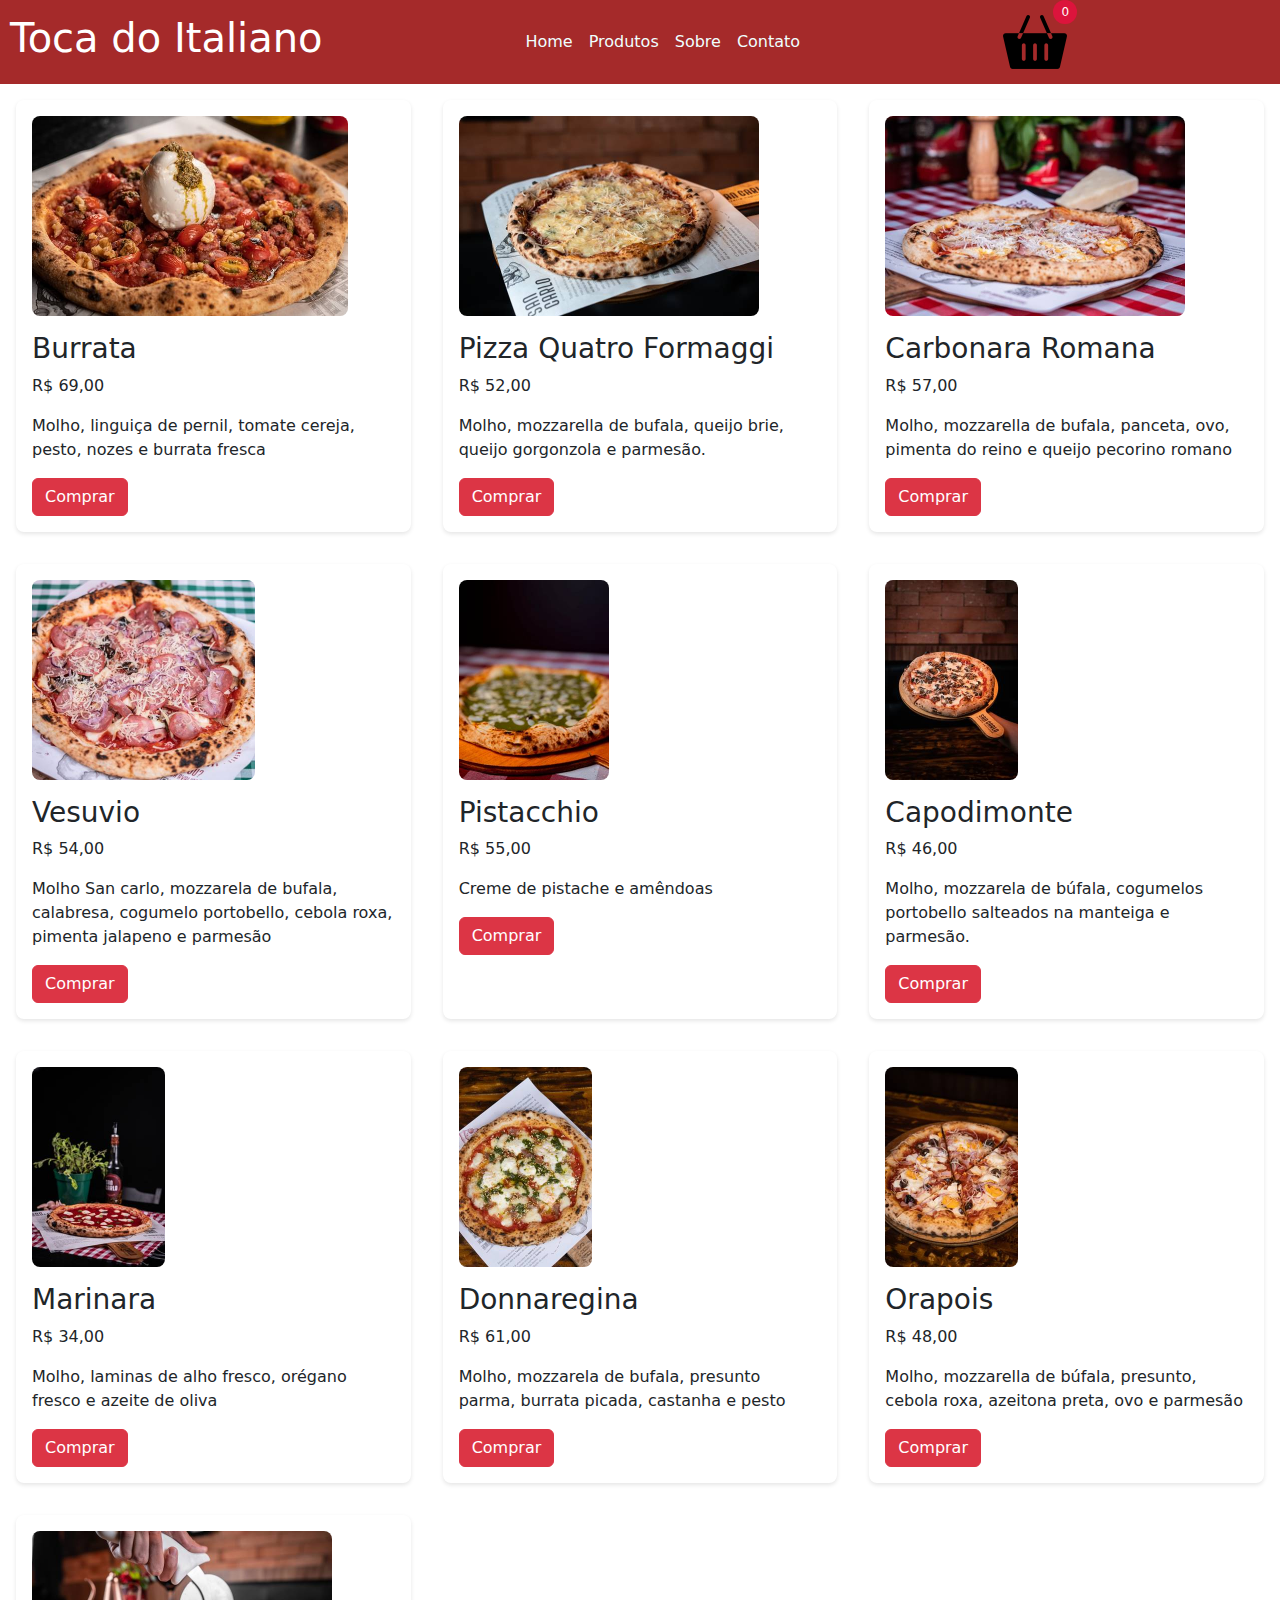
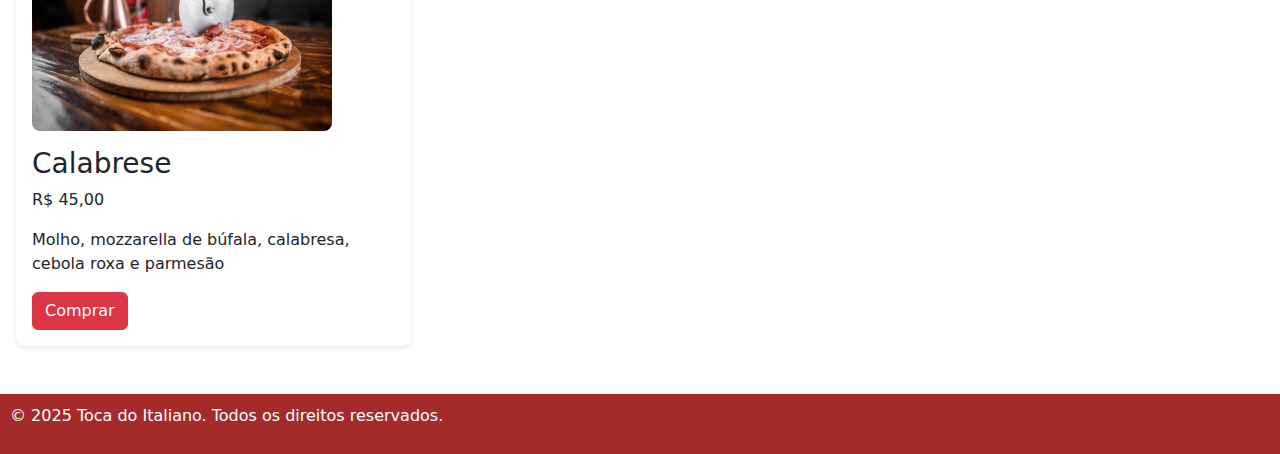
==== Case Store/index.html @ c84e0ee3 "Add files via upload" ====
<!DOCTYPE html>
<html lang="en">
<head>
    <meta charset="UTF-8">
    <meta name="viewport" content="width=device-width, initial-scale=1.0">
    <title>Case Store</title>
    <link rel="stylesheet" href="css/style.css">
    <link rel="stylesheet" href="css/bootstrap.min.css">
    <script src="js/bootstrap.min.js"></script>
</head>
<body class="Body">
    <header>
        <div class="logo">
            <h1>Toca do Italiano</h1>
        </div>
        <nav class="menu">
            <ul>
                <li><a href="#index.html">Home</a></li>
                <li><a href="#produtos.html">Produtos</a></li>
                <li><a href="#sobre.html">Sobre</a></li>
                <li><a href="#contato.html">Contato</a></li>
            </ul>
        </nav>
        <div class="cart-icon" onclick="abrirCarrinho()">
            <img src="assets/shopping-cart.png" alt="">
            <i class="fa fa-shopping-cart"> </i>
            <span id="cart-count">0</span>
        </div>
        <section id="products">
            <!-- Produtos serão listados aqui -->
            </section>
            <div id="quantity-modal" style="display: none;">
            <!-- Modal de quantidade -->
            </div>
            <div id="cart" style="display: none;">
            <!-- Carrinho de compras -->
            </div>
            <div id="payment-modal" style="display: none;">
            <!-- Modal de pagamento -->
            </div>
            <div id="toast"></div>
    </header>
    <main>
        <section class="Produtos">
            <div class="product-card">
               <img src="assets/burrata.jpg" alt="">
               <h3>Burrata</h3>
               <p class="price">R$ 69,00</p>
               <p class="description">Molho, linguiça de pernil, tomate cereja, pesto, nozes e burrata fresca</p>
               <button class="btn btn-danger"openModal(1, 'Burrata', 30.00, 'assets/burrata.jpg')">Comprar</button>
            </div>
            <div class="product-card">
                <img src="assets/quatro-formaggi.jpg" alt="">
                <h3>Pizza Quatro Formaggi</h3>
                <p class="price">R$ 52,00</p>
                <p class="description">Molho, mozzarella de bufala, queijo brie, queijo gorgonzola e parmesão.</p>
                <button class="btn btn-danger" onclick="openModal(1, 'Pizza Quatro Formaggi', 52.00, 'assets/quatro-formaggi.jpg')">Comprar</button>
             </div>
             <div class="product-card">
                <img src="assets/carbonara.jpg" alt="">
                <h3>Carbonara Romana</h3>
                <p class="price">R$ 57,00</p>
                <p class="description">Molho, mozzarella de bufala, panceta, ovo, pimenta do reino e queijo pecorino romano</p>
                <button class="btn btn-danger" onclick="openModal(1, 'Carbonara Romana', 57.00, 'assets/carbonara.jpg')">Comprar</button>
             </div>
             <div class="product-card">
                <img src="assets/linguica.jpg" alt="">
                <h3>Vesuvio</h3>
                <p class="price">R$ 54,00</p>
                <p class="description">Molho San carlo, mozzarela de bufala, calabresa, cogumelo portobello, cebola roxa, pimenta jalapeno e parmesão</p>
                <button class="btn btn-danger" onclick="openModal(1, 'Vesuvio', 54.00, 'assets/linguica.jpg')">Comprar</button>
             </div>
             <div class="product-card">
                <img src="assets/pistache.jpg" alt="">
                <h3>Pistacchio</h3>
                <p class="price">R$ 55,00</p>
                <p class="description">Creme de pistache e amêndoas</p>
                <button class="btn btn-danger" onclick="openModal(1, 'Pistacchio', 55.00, 'assets/pistache.jpg')">Comprar</button>
             </div>
             <div class="product-card">
                <img src="assets/capodimonte.jpg" alt="">
                <h3>Capodimonte</h3>
                <p class="price">R$ 46,00</p>
                <p class="description">Molho, mozzarela de búfala, cogumelos portobello salteados na manteiga e parmesão.</p>
                <button class="btn btn-danger" onclick="openModal(1, 'capodimonte', 46.00, 'assets/capodimonte.jpg')">Comprar</button>
             </div>
             <div class="product-card">
                <img src="assets/marinara.jpg" alt="">
                <h3>Marinara</h3>
                <p class="price">R$ 34,00</p>
                <p class="description">Molho, laminas de alho fresco, orégano fresco e azeite de oliva</p>
                <button class="btn btn-danger" onclick="openModal(1, 'capodimonte', 46.00, 'assets/capodimonte.jpg')">Comprar</button>
             </div>
             <div class="product-card">
                <img src="assets/donnaregina.jpg" alt="">
                <h3>Donnaregina</h3>
                <p class="price">R$ 61,00</p>
                <p class="description">Molho, mozzarela de bufala, presunto parma, burrata picada, castanha e pesto</p>
                <button class="btn btn-danger" onclick="openModal(1, 'Donnaregina', 61.00, 'assets/donnaregina.jpg')">Comprar</button>
             </div>
             <div class="product-card">
                <img src="assets/orapois.jpg" alt="">
                <h3>Orapois</h3>
                <p class="price">R$ 48,00</p>
                <p class="description">Molho, mozzarella de búfala, presunto, cebola roxa, azeitona preta, ovo e parmesão</p>
                <button class="btn btn-danger" onclick="openModal(1, 'Orapois', 48.00, 'assets/orapois.jpg')">Comprar</button>
             </div>
             <div class="product-card">
                <img src="assets/calabrese.jpg" alt="">
                <h3>Calabrese</h3>
                <p class="price">R$ 45,00</p>
                <p class="description">Molho, mozzarella de búfala, calabresa, cebola roxa e parmesão</p>
                <button class="btn btn-danger" onclick="openModal(1, 'Calabrese', 45.00, 'assets/calabrese.jpg')">Comprar</button>
             </div>
        </section>
        <div id="quantidade-modal" class="modal">
            <div class="modal-content">
                <div class="modal-product-details">
                    <img id="modal-prodct-image">
                    <h3 id="modal-product-name"></h3>
                    <p id="modal-product-price"></p>
                </div>
                <h3>Selecione a quantidade</h3>
                <div class="quantity-selector">
                    <button class="btn btn-danger"decrementQuantity()">-</button>
                    <span id="quantity">0</span>
                    <button class="btn btn-danger" onclick="incrementQuantity()">+</button>
                </div>
                <button onclick="adicionarAoCarrinho()">Adicionar ao Carrinho</button>
            </div>
        </div>
    </main>
    <footer>
        <p>&copy; 2025 Toca do Italiano. Todos os direitos reservados.</p>
    </footer>
    <script src="js/script.js"></script>
</body>
</html>
---- Case Store/css/style.css ----
.menu ul{
    list-style: none;
    padding: 0;
    margin: 0;
    display: flex;
    gap: 1rem;
}
.menu ul li{
    display: inline;
}
.menu ul li a{
    color: azure; text-decoration: none;
    font-size: 1rem; transition: color 0.3s;
}
.menu ul li a:hover{
    color: blanchedalmond;
}
main{
    padding: 1rem;
    max-width: 1700px;
    margin: 0 auto;
}
.Produtos{
    display: grid;
    grid-template-columns: repeat(auto-fit, minmax(300px, 1fr));
    gap: 2rem;
    margin-bottom: 2rem;
}
.product-card{
    background-color: white;
    border-radius: 8px;
    padding: 1rem;
    box-shadow: 0 2px 4px rgba(0, 0, 0, 0.1);
    transition: transform 0.3s ease;
}
.product-card:hover{
    transform: translateY(-10px);
}
.product-card img{
    max-width: 100%;
    height: 200px;
    object-fit: cover;
    border-radius: 8px;
    margin-bottom: 1rem;
}
header {
    background-color: rgb(165,42,42);
    color: #fff;
    padding: 10px;
    display: flex;
    text-align: center;
    align-items: center;
    width: 100%;
    position: sticky;
    justify-content: space-between;
    top: 0;
}
.cart-icon {
   cursor: pointer;
   position: relative;
}
#cart-count {
    position: absolute;
    top: -10px;
    right: -10px;
    background-color: rgb(	220,20,60);
    color: rgb(255,250,250);
    border-radius: 50%;
    padding: 0.2rem 0.5rem;
    font-size: 12px;
}
footer {
    background-color: rgb(165,42,42);
    color: #fff;
    padding: 10px;
    display: flex;
    text-align: center;
    bottom: 0;
    width: 100%;
}
body {
    font-family: Arial, sans-serif;
    margin: 0;
    padding: 0;
    background-color: #f9f9f9;
    }
#quantity-modal, #payment-modal {
    position: fixed;
    top: 50%;
    left: 50%;
    transform: translate(-50%, -50%);
    background-color: #fff;
    padding: 20px;
    box-shadow: 0 4px 8px rgba(0, 0, 0, 0.2);
    z-index: 1000;
}
#cart {
    position: fixed;
    right: 0;
    top: 0;
    width: 300px;
    height: 100%;
    background-color: #fff;
    box-shadow: -2px 0 5px rgba(0, 0, 0, 0.1);
    overflow-y: auto;
    padding: 20px;
}
#toast {
    position: fixed;
    bottom: 20px;
    right: 20px;
    background-color: #333;
    color: #fff;
    padding: 10px 20px;
    border-radius: 5px;
    opacity: 0;
    transition: opacity 0.3s ease;
}
#toast.show {
    opacity: 1;
}
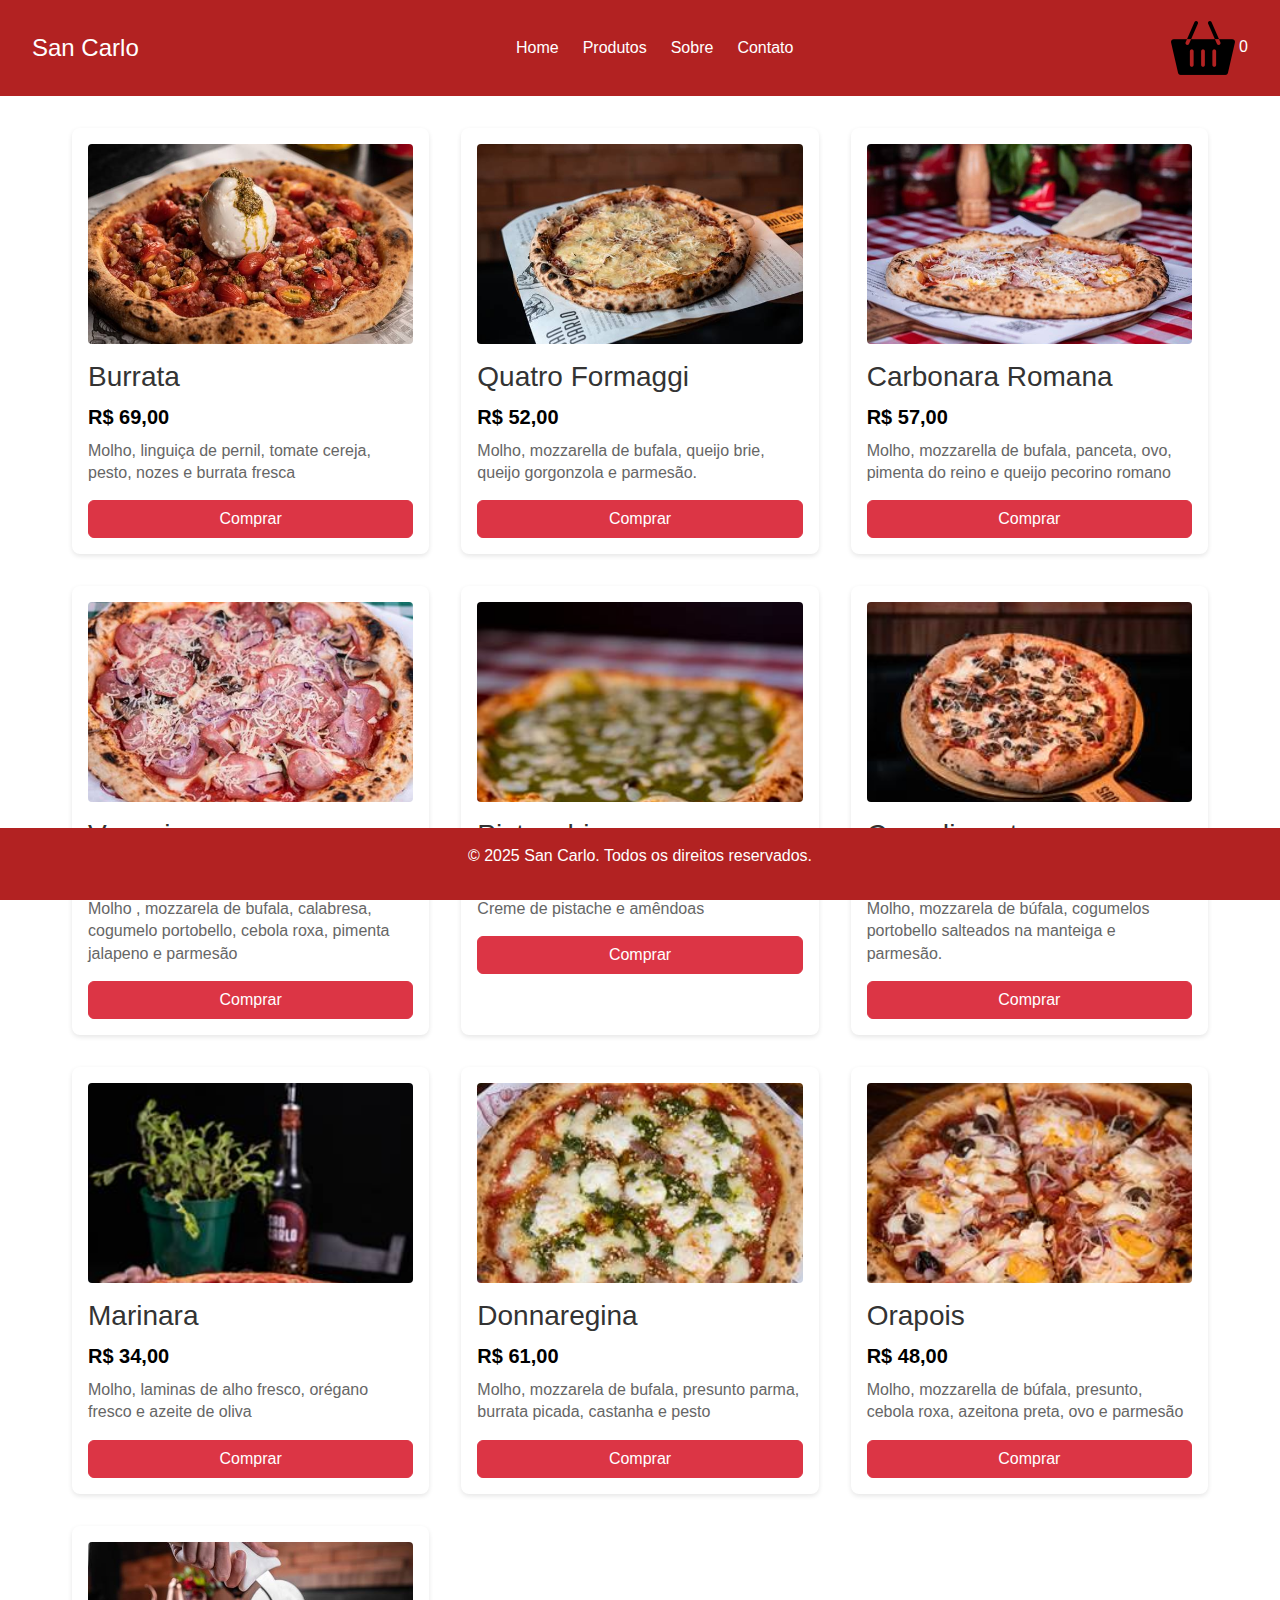
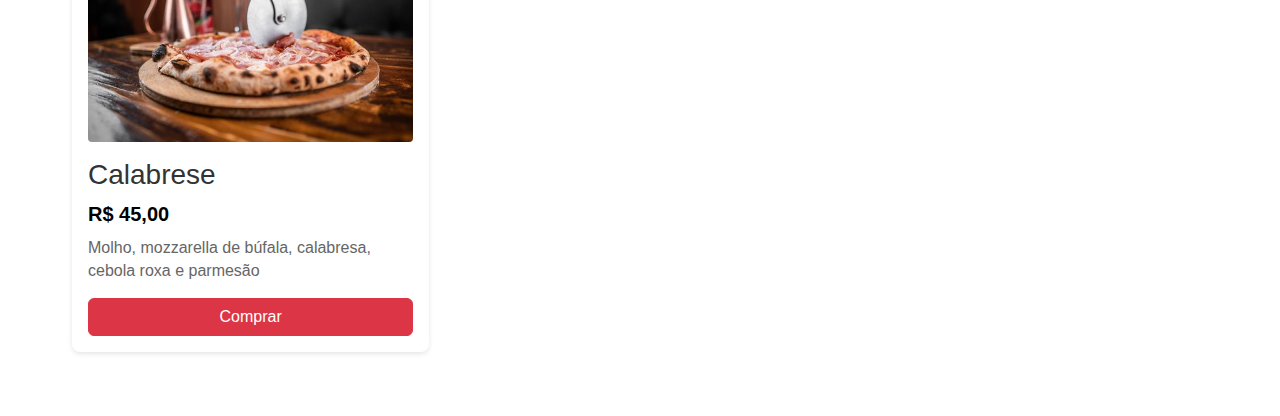
==== commit ddf3ce88: "Add files via upload" ====
--- a/Case Store/index.html
+++ b/Case Store/index.html
@@ -3,135 +3,151 @@
 <head>
     <meta charset="UTF-8">
     <meta name="viewport" content="width=device-width, initial-scale=1.0">
-    <title>Case Store</title>
+    <title>Toca do Italiano</title>
+    <link rel="icon" href="assets/logo.webp" type="image/x-icon">
     <link rel="stylesheet" href="css/style.css">
     <link rel="stylesheet" href="css/bootstrap.min.css">
     <script src="js/bootstrap.min.js"></script>
 </head>
 <body class="Body">
     <header>
+
         <div class="logo">
-            <h1>Toca do Italiano</h1>
+            <h1>San Carlo</h1>
         </div>
         <nav class="menu">
             <ul>
-                <li><a href="#index.html">Home</a></li>
-                <li><a href="#produtos.html">Produtos</a></li>
-                <li><a href="#sobre.html">Sobre</a></li>
-                <li><a href="#contato.html">Contato</a></li>
+                <li><a href="index.html">Home</a></li>
+                <li><a href="index.html">Produtos</a></li>
+                <li><a href="sobre.html">Sobre</a></li>
+                <li><a href="contato.html">Contato</a></li>
             </ul>
         </nav>
-        <div class="cart-icon" onclick="abrirCarrinho()">
+        <div class="cart-icon" onclick="toggleCart()">
             <img src="assets/shopping-cart.png" alt="">
-            <i class="fa fa-shopping-cart"> </i>
+            <i class="fa fa-shopping-cart"></i>
             <span id="cart-count">0</span>
         </div>
-        <section id="products">
-            <!-- Produtos serão listados aqui -->
-            </section>
-            <div id="quantity-modal" style="display: none;">
-            <!-- Modal de quantidade -->
-            </div>
-            <div id="cart" style="display: none;">
-            <!-- Carrinho de compras -->
-            </div>
-            <div id="payment-modal" style="display: none;">
-            <!-- Modal de pagamento -->
-            </div>
-            <div id="toast"></div>
     </header>
     <main>
-        <section class="Produtos">
+        <section class="products" id="produtos">
             <div class="product-card">
-               <img src="assets/burrata.jpg" alt="">
-               <h3>Burrata</h3>
-               <p class="price">R$ 69,00</p>
-               <p class="description">Molho, linguiça de pernil, tomate cereja, pesto, nozes e burrata fresca</p>
-               <button class="btn btn-danger"openModal(1, 'Burrata', 30.00, 'assets/burrata.jpg')">Comprar</button>
+                <img src="assets/burrata.jpg" alt="">
+                <h3>Burrata</h3>
+                <p class="price">R$ 69,00</p>
+                <p class="description">Molho, linguiça de pernil, tomate cereja, pesto, nozes e burrata fresca</p>
+                <button class="btn btn-danger" onclick="openModal(1, 'Burrata', 69.00, 'Molho, linguiça de pernil, tomate cereja, pesto, nozes e burrata fresca', 'assets/burrata.jpg')">Comprar</button>
             </div>
             <div class="product-card">
                 <img src="assets/quatro-formaggi.jpg" alt="">
-                <h3>Pizza Quatro Formaggi</h3>
+                <h3>Quatro Formaggi</h3>
                 <p class="price">R$ 52,00</p>
                 <p class="description">Molho, mozzarella de bufala, queijo brie, queijo gorgonzola e parmesão.</p>
-                <button class="btn btn-danger" onclick="openModal(1, 'Pizza Quatro Formaggi', 52.00, 'assets/quatro-formaggi.jpg')">Comprar</button>
-             </div>
-             <div class="product-card">
+                <button class="btn btn-danger" onclick="openModal(2, 'Pizza Quatro Formaggi', 52.00, 'Molho, mozzarella de bufala, queijo brie, queijo gorgonzola e parmesão.', 'assets/quatro-formaggi.jpg')">Comprar</button>
+            </div>
+            <div class="product-card">
                 <img src="assets/carbonara.jpg" alt="">
                 <h3>Carbonara Romana</h3>
                 <p class="price">R$ 57,00</p>
                 <p class="description">Molho, mozzarella de bufala, panceta, ovo, pimenta do reino e queijo pecorino romano</p>
-                <button class="btn btn-danger" onclick="openModal(1, 'Carbonara Romana', 57.00, 'assets/carbonara.jpg')">Comprar</button>
-             </div>
-             <div class="product-card">
+                <button class="btn btn-danger" onclick="openModal(3, 'Carbonara Romana', 57.00, 'Molho, mozzarella de bufala, panceta, ovo, pimenta do reino e queijo pecorino romano', 'assets/carbonara.jpg')">Comprar</button>
+            </div>
+            <div class="product-card">
                 <img src="assets/linguica.jpg" alt="">
                 <h3>Vesuvio</h3>
                 <p class="price">R$ 54,00</p>
-                <p class="description">Molho San carlo, mozzarela de bufala, calabresa, cogumelo portobello, cebola roxa, pimenta jalapeno e parmesão</p>
-                <button class="btn btn-danger" onclick="openModal(1, 'Vesuvio', 54.00, 'assets/linguica.jpg')">Comprar</button>
-             </div>
-             <div class="product-card">
+                <p class="description">Molho , mozzarela de bufala, calabresa, cogumelo portobello, cebola roxa, pimenta jalapeno e parmesão</p>
+                <button class="btn btn-danger" onclick="openModal(4, 'Vesuvio', 54.00, 'Molho , mozzarela de bufala, calabresa, cogumelo portobello, cebola roxa, pimenta jalapeno e parmesão', 'assets/linguica.jpg')">Comprar</button>
+            </div>
+            <div class="product-card">
                 <img src="assets/pistache.jpg" alt="">
                 <h3>Pistacchio</h3>
                 <p class="price">R$ 55,00</p>
                 <p class="description">Creme de pistache e amêndoas</p>
-                <button class="btn btn-danger" onclick="openModal(1, 'Pistacchio', 55.00, 'assets/pistache.jpg')">Comprar</button>
-             </div>
-             <div class="product-card">
+                <button class="btn btn-danger" onclick="openModal(5, 'Pistacchio', 55.00, 'Creme de pistache e amêndoas', 'assets/pistache.jpg')">Comprar</button>
+            </div>
+            <div class="product-card">
                 <img src="assets/capodimonte.jpg" alt="">
                 <h3>Capodimonte</h3>
                 <p class="price">R$ 46,00</p>
                 <p class="description">Molho, mozzarela de búfala, cogumelos portobello salteados na manteiga e parmesão.</p>
-                <button class="btn btn-danger" onclick="openModal(1, 'capodimonte', 46.00, 'assets/capodimonte.jpg')">Comprar</button>
-             </div>
-             <div class="product-card">
+                <button class="btn btn-danger" onclick="openModal(6, 'capodimonte', 46.00, 'Molho, mozzarela de búfala, cogumelos portobello salteados na manteiga e parmesão.', 'assets/capodimonte.jpg')">Comprar</button>
+            </div>
+            <div class="product-card">
                 <img src="assets/marinara.jpg" alt="">
                 <h3>Marinara</h3>
                 <p class="price">R$ 34,00</p>
                 <p class="description">Molho, laminas de alho fresco, orégano fresco e azeite de oliva</p>
-                <button class="btn btn-danger" onclick="openModal(1, 'capodimonte', 46.00, 'assets/capodimonte.jpg')">Comprar</button>
-             </div>
-             <div class="product-card">
+                <button class="btn btn-danger" onclick="openModal(7, 'Marinara', 34.00, 'Molho, laminas de alho fresco, orégano fresco e azeite de oliva', 'assets/marinara.jpg')">Comprar</button>
+            </div>
+            <div class="product-card">
                 <img src="assets/donnaregina.jpg" alt="">
                 <h3>Donnaregina</h3>
                 <p class="price">R$ 61,00</p>
                 <p class="description">Molho, mozzarela de bufala, presunto parma, burrata picada, castanha e pesto</p>
-                <button class="btn btn-danger" onclick="openModal(1, 'Donnaregina', 61.00, 'assets/donnaregina.jpg')">Comprar</button>
-             </div>
-             <div class="product-card">
+                <button class="btn btn-danger" onclick="openModal(8, 'Donnaregina', 61.00, 'Molho, mozzarela de bufala, presunto parma, burrata picada, castanha e pesto', 'assets/donnaregina.jpg')">Comprar</button>
+            </div>
+            <div class="product-card">
                 <img src="assets/orapois.jpg" alt="">
                 <h3>Orapois</h3>
                 <p class="price">R$ 48,00</p>
                 <p class="description">Molho, mozzarella de búfala, presunto, cebola roxa, azeitona preta, ovo e parmesão</p>
-                <button class="btn btn-danger" onclick="openModal(1, 'Orapois', 48.00, 'assets/orapois.jpg')">Comprar</button>
-             </div>
-             <div class="product-card">
+                <button class="btn btn-danger" onclick="openModal(9, 'Orapois', 48.00, 'Molho, mozzarella de búfala, presunto, cebola roxa, azeitona preta, ovo e parmesão', 'assets/orapois.jpg')">Comprar</button>
+            </div>
+            <div class="product-card">
                 <img src="assets/calabrese.jpg" alt="">
                 <h3>Calabrese</h3>
                 <p class="price">R$ 45,00</p>
                 <p class="description">Molho, mozzarella de búfala, calabresa, cebola roxa e parmesão</p>
-                <button class="btn btn-danger" onclick="openModal(1, 'Calabrese', 45.00, 'assets/calabrese.jpg')">Comprar</button>
-             </div>
+                <button class="btn btn-danger" onclick="openModal(10, 'Calabrese', 45.00, 'Molho, mozzarella de búfala, calabresa, cebola roxa e parmesão', 'assets/calabrese.jpg')">Comprar</button>
+            </div>
         </section>
-        <div id="quantidade-modal" class="modal">
+        <div id="quantity-modal" class="modal">
             <div class="modal-content">
+                <span class="close" onclick="closeModal()">&times;</span>
                 <div class="modal-product-details">
-                    <img id="modal-prodct-image">
-                    <h3 id="modal-product-name"></h3>
-                    <p id="modal-product-price"></p>
+                    <img id="modal-product-image" src="" alt="Produto" class="modal-product-image">
+                    <div class="modal-product-info">
+                        <h2 id="modal-product-name">Nome do Produto</h2>
+                        <p id="modal-product-description">Descrição do Produto</p>
+                        <p class="price">R$ <span id="modal-product-price">0,00</span></p>
+                    </div>
                 </div>
-                <h3>Selecione a quantidade</h3>
+                <h3>Selecione a Quantidade</h3>
                 <div class="quantity-selector">
-                    <button class="btn btn-danger"decrementQuantity()">-</button>
-                    <span id="quantity">0</span>
-                    <button class="btn btn-danger" onclick="incrementQuantity()">+</button>
+                    <button onclick="decrementQuantity()">-</button>
+                    <input type="number" id="quantity" value="1" min="1" max="10">
+                    <button onclick="incrementQuantity()">+</button>
                 </div>
-                <button onclick="adicionarAoCarrinho()">Adicionar ao Carrinho</button>
+                <button onclick="addToCart()">Confirmar</button>
             </div>
         </div>
+        <div id="payment-modal" class="modal">
+            <div class="modal-content">
+                <span class="close" onclick="closePaymentModal()">&times;</span>
+                <h2>Resumo do Pedido</h2>
+                <div id="payment-items"></div>
+                <div class="payment-total">
+                    <h3>Total: R$ <span id="payment-total">0,00</span></h3>
+                </div>
+                <button onclick="proceedToPayment()">Ir para Pagamento</button>
+            </div>
+        </div>
+        <div id="shopping-cart" class="cart-panel">
+            <h2>Carrinho de Compras</h2>
+            <div id="cart-items"></div>
+            <div class="cart-total">
+                <h3>Total: R$ <span id="cart-total">0,00</span></h3>
+            </div>
+            <div class="cart-actions">
+                <button onclick="closeCart()">Fechar</button>
+                <button onclick="openPaymentModal()">Finalizar Compra</button>
+            </div>
+        </div>
+        <div id="toast" class="toast"></div>
     </main>
-    <footer>
-        <p>&copy; 2025 Toca do Italiano. Todos os direitos reservados.</p>
+    <footer id="sobre">
+        <p>&copy; 2025 San Carlo. Todos os direitos reservados.</p>
     </footer>
     <script src="js/script.js"></script>
 </body>
--- a/Case Store/css/style.css
+++ b/Case Store/css/style.css
@@ -1,123 +1,332 @@
-.menu ul{
+* {
+    margin: 0;
+    padding: 0;
+    box-sizing: border-box;
+    font-family: Arial, sans-serif;
+}
+
+body {
+    background-color: #f5f5f5;
+}
+
+header {
+    display: flex;
+    justify-content: space-between;
+    align-items: center;
+    padding: 1rem 2rem;
+    background: firebrick;
+    color: white;
+    position: sticky;
+    top: 0;
+    z-index: 100;
+}
+
+.logo h1 {
+    margin: 0;
+    font-size: 1.5rem;
+}
+
+.menu ul {
     list-style: none;
+    display: flex;
+    gap: 1.5rem;
+    margin: 0;
     padding: 0;
-    margin: 0;
-    display: flex;
-    gap: 1rem;
-}
-.menu ul li{
+}
+
+.menu ul li {
     display: inline;
 }
-.menu ul li a{
-    color: azure; text-decoration: none;
-    font-size: 1rem; transition: color 0.3s;
-}
-.menu ul li a:hover{
-    color: blanchedalmond;
-}
-main{
-    padding: 1rem;
-    max-width: 1700px;
+
+.menu ul li a {
+    text-decoration: none;
+    color: white;
+    font-size: 1rem;
+    transition: color 0.3s ease;
+}
+
+.menu ul li a:hover {
+    color: wheat;
+}
+
+main {
+    padding: 2rem;
+    max-width: 1200px;
     margin: 0 auto;
 }
-.Produtos{
+
+.products {
     display: grid;
     grid-template-columns: repeat(auto-fit, minmax(300px, 1fr));
     gap: 2rem;
     margin-bottom: 2rem;
 }
-.product-card{
+
+.product-card {
     background-color: white;
     border-radius: 8px;
     padding: 1rem;
-    box-shadow: 0 2px 4px rgba(0, 0, 0, 0.1);
+    box-shadow: 0 2px 5px rgba(0,0,0,0.1);
     transition: transform 0.3s ease;
 }
-.product-card:hover{
-    transform: translateY(-10px);
-}
-.product-card img{
-    max-width: 100%;
+
+.product-card:hover {
+    transform: translateY(-5px);
+}
+
+.product-card img {
+    width: 100%;
     height: 200px;
     object-fit: cover;
+    border-radius: 4px;
+    margin-bottom: 1rem;
+}
+
+.product-card h3 {
+    margin-bottom: 0.5rem;
+    color: #333;
+}
+
+.price {
+    font-size: 1.25rem;
+    color: black;
+    font-weight: bold;
+    margin-bottom: 0.5rem;
+}
+
+.description {
+    color: #666;
+    margin-bottom: 1rem;
+    line-height: 1.4;
+}
+
+button {
+    background-color: firebrick;
+    color: white;
+    border: none;
+    padding: 0.5rem 1rem;
+    border-radius: 4px;
+    cursor: pointer;
+    width: 100%;
+    transition: background-color 0.3s ease;
+}
+
+button:hover {
+    background-color: brown;
+}
+
+.modal {
+    display: none;
+    position: fixed;
+    top: 0;
+    left: 0;
+    width: 100%;
+    height: 100%;
+    background-color: rgba(0,0,0,0.7);
+    z-index: 1000;
+}
+
+.modal-content {
+    background-color: white;
+    padding: 2rem;
     border-radius: 8px;
-    margin-bottom: 1rem;
-}
-header {
-    background-color: rgb(165,42,42);
-    color: #fff;
-    padding: 10px;
-    display: flex;
-    text-align: center;
-    align-items: center;
-    width: 100%;
-    position: sticky;
-    justify-content: space-between;
-    top: 0;
-}
-.cart-icon {
-   cursor: pointer;
-   position: relative;
-}
-#cart-count {
     position: absolute;
-    top: -10px;
-    right: -10px;
-    background-color: rgb(	220,20,60);
-    color: rgb(255,250,250);
-    border-radius: 50%;
-    padding: 0.2rem 0.5rem;
-    font-size: 12px;
-}
-footer {
-    background-color: rgb(165,42,42);
-    color: #fff;
-    padding: 10px;
-    display: flex;
-    text-align: center;
-    bottom: 0;
-    width: 100%;
-}
-body {
-    font-family: Arial, sans-serif;
-    margin: 0;
-    padding: 0;
-    background-color: #f9f9f9;
-    }
-#quantity-modal, #payment-modal {
-    position: fixed;
     top: 50%;
     left: 50%;
     transform: translate(-50%, -50%);
-    background-color: #fff;
-    padding: 20px;
-    box-shadow: 0 4px 8px rgba(0, 0, 0, 0.2);
-    z-index: 1000;
-}
-#cart {
+    min-width: 300px;
+    width: auto; 
+    max-width: 400px; 
+    height: auto; 
+    max-height: 400px; 
+    border-radius: 10px;
+}
+
+.close {
+    position: absolute;
+    right: 1rem;
+    top: 0.5rem;
+    font-size: 1.5rem;
+    cursor: pointer;
+}
+
+.quantity-selector {
+    display: flex;
+    justify-content: center;
+    align-items: center;
+    gap: 1rem;
+    margin: 1rem 0;
+}
+
+quantity-selector input {
+    width: 600px;
+    text-align: center;
+    padding: 0.5rem;
+}
+
+.cart-panel {
+    display: none;
     position: fixed;
     right: 0;
     top: 0;
     width: 300px;
     height: 100%;
     background-color: #fff;
-    box-shadow: -2px 0 5px rgba(0, 0, 0, 0.1);
+    box-shadow: -2px 0 5px rgba(0, 0, 0, 0.2);
+    padding: 20px;
     overflow-y: auto;
-    padding: 20px;
-}
-#toast {
+    z-index: 1000;
+    transform: translateX(100%);
+    transition: transform 0.3s ease-in-out;
+}
+
+.cart-panel.active {
+    display: block;
+    transform: translateX(0);
+}
+
+#cart-items {
+    margin: 1rem 0;
+}
+
+.cart-item {
+    border-bottom: 1px solid #eee;
+    padding: 1rem 0;
+}
+
+.cart-total {
+    margin-top: 2rem;
+    text-align: right;
+}
+
+footer {
+    background-color: firebrick;
+    color: white;
+    text-align: center;
+    padding: 1rem;
     position: fixed;
-    bottom: 20px;
-    right: 20px;
+    bottom: 0;
+    width: 100%;
+}
+
+@media (max-width: 768px) {
+    .products {
+        grid-template-columns: 1fr;
+    }
+
+    .cart-panel {
+        width: 100%;
+    }
+}
+
+.modal-product-details {
+    display: flex;
+    gap: 20px;
+    align-items: center;
+}
+
+.modal-product-image {
+    width: 150px;
+    height: auto;
+    border-radius: 8px;
+}
+
+.modal-product-info {
+    flex: 1;
+}
+
+.cart-item {
+    display: flex;
+    align-items: flex-start;
+    margin-bottom: 10px;
+    padding: 5px;
+}
+
+.cart-item-image {
+    width: 50px;
+    height: auto;
+    margin-right: 10px;
+    border-radius: 4px;
+}
+
+.cart-item-details {
+    flex: 1;
+}
+
+.cart-actions {
+    display: flex;
+    justify-content: space-between;
+    margin-top: 20px;
+}
+
+.cart-actions button {
+    padding: 10px 20px;
+    font-size: 16px;
+    cursor: pointer;
+    border: none;
+    border-radius: 5px;
+}
+
+.cart-actions button:first-child {
+    background-color: #f0f0f0;
+    color: #333;
+}
+
+.cart-actions button:last-child {
+    background-color: f;
+    color: #fff;
+}
+
+.payment-total {
+    margin-top: 20px;
+    font-size: 18px;
+    font-weight: bold;
+}
+
+.payment-item {
+    display: flex;
+    align-items: flex-start;
+    margin-bottom: 15px;
+    gap: 15px;
+    padding: 5px;
+}
+
+.payment-item-image {
+    width: 60px;
+    height: auto;
+    border-radius: 5px;
+}
+
+.payment-item-details {
+    display: flex;
+    gap: 10px;
+    align-items: flex-start;
+}
+
+.toast {
+    visibility: hidden;
+    min-width: 250px;
+    margin-left: -125px;
     background-color: #333;
     color: #fff;
-    padding: 10px 20px;
+    text-align: center;
     border-radius: 5px;
+    padding: 16px;
+    position: fixed;
+    z-index: 1000;
+    left: 50%;
+    bottom: 30px;
+    font-size: 17px;
     opacity: 0;
-    transition: opacity 0.3s ease;
-}
-#toast.show {
+    transition: opacity 0.5s, visibility 0.5s;
+}
+
+.toast.show {
+    visibility: visible;
     opacity: 1;
 }
-                
-                   +.estabelecimento-imagens img {
+    max-width: 1000px; /* Defina a largura máxima desejada */
+    max-height: 200px; /* Defina a altura máxima desejada */
+     /* Permite que a imagem ajuste a altura proporcionalmente */
+  }